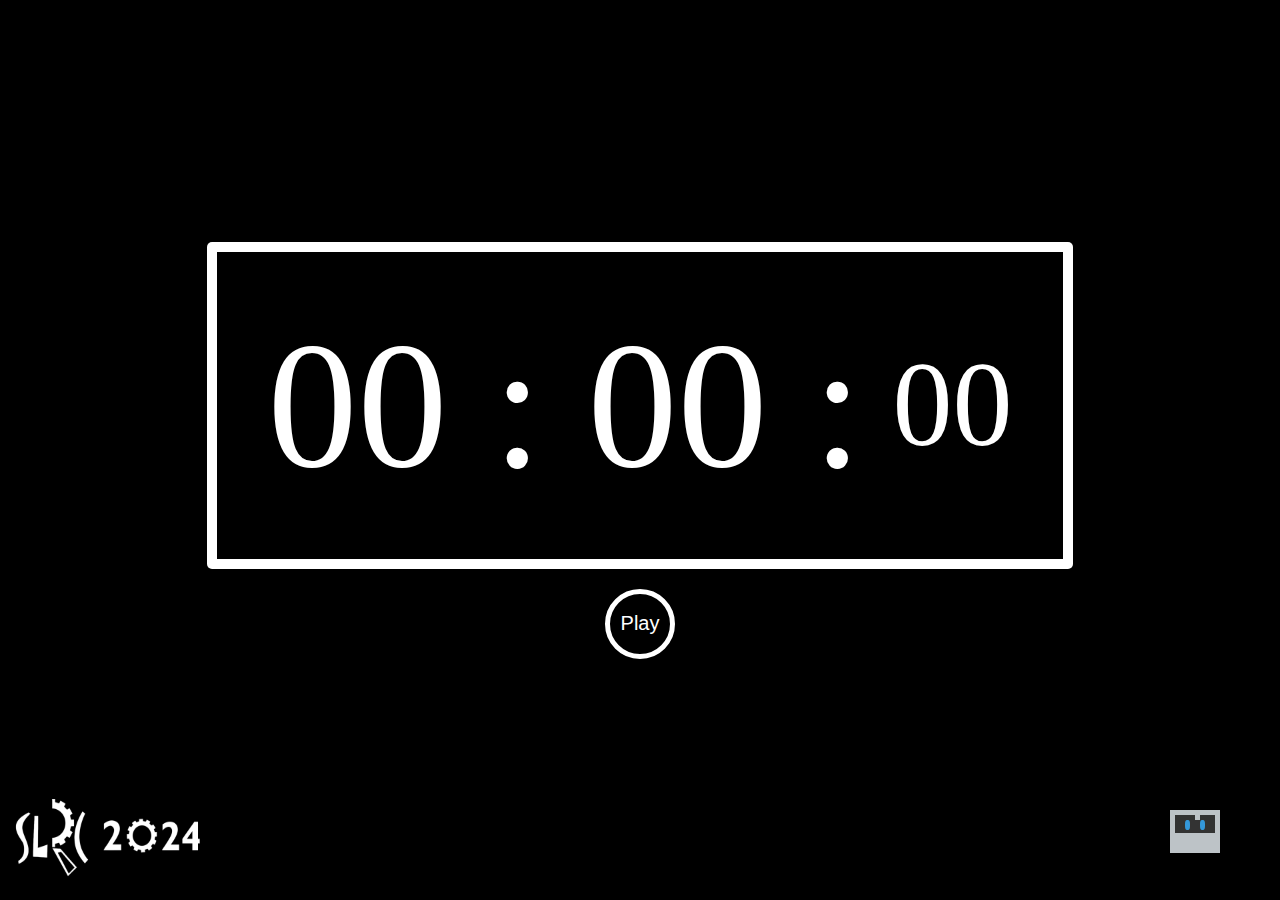
==== public/index.html @ 0dd15c08 "fix min alignment" ====
<!DOCTYPE html>
<html lang="en">

<head>
    <meta charset="utf-8">
    <meta name="viewport" content="width=device-width" , initial-scale=1.0>
    <title>SLRC-2023-Timer</title>

    <link rel="stylesheet" href="style.css" />

</head>

<body>
    <div class="container">
        <div>
            <img class="logo" src="./images/SLRC 2022 Logo White.png">
        </div>
        <div id="container">
            <div id="bot">
                <div id="eyes">
                    <div id="left">
                        <div class="eye"></div>
                    </div>
                    <div id="right">
                        <div class="eye"></div>
                    </div>
                </div>
                <div id="leftarm">
                    <div class="finger"></div>
                    <div class="finger"></div>
                </div>
                <div id="rightarm">
                    <div class="finger"></div>
                    <div class="finger"></div>
                </div>
            </div>
            <div id="neck"></div>
            <div id="body"></div>
            <div id="legs">
                <div id="left">
                    <div class="foot"></div>
                </div>
                <div id="right">
                    <div class="foot"></div>
                </div>
            </div>
        </div>
        <div class="watch">
            <div class="outer-circle">
                <div class="inner-circle">
                    <span class="text min">00 : </span>
                    <span class="text sec">&nbsp;00 : </span>
                    <span class="text msec">&nbsp;00 </span>

                </div>
            </div>
            <div class="button-wrapper">
                <button class="button reset hidden">Reset</button>
                <button class="button play">Play</button>
                <button class="button lap hidden">Laps</button>
            </div>
        </div>
        <ul class="laps">

            <button class="lap-clear-button hidden">Clear All</button>
        </ul>
    </div>
    <script>
        const playButton = document.getElementsByClassName("play")[0];
        const resetButton = document.getElementsByClassName("reset")[0];
        const lapButton = document.getElementsByClassName("lap")[0];
        const clearButton = document.getElementsByClassName("lap-clear-button")[0];
        const minute = document.getElementsByClassName("min")[0];
        const second = document.getElementsByClassName("sec")[0];
        const centiSecond = document.getElementsByClassName("msec")[0];
        const laps = document.getElementsByClassName("laps")[0];
        const firstbg = document.getElementsByClassName("outer-circle")[0];

        /*****CHANGE THRESHOLD VALUES HERE******/

        const MINUTE_THRESHOLD = 0;
        const SECOND_THRESHOLD = 10;
        /***************************************/

        let isPlay = false;
        let secCounter = 0;
        let sec;
        let centiSec;
        let centiCounter = 0;
        let minCounter = 0;
        let min;
        let isReset = false;
        let lapItem = 0;
        let preCenti = 0;
        let preSec = 0;
        let preMin = 0;
        let currentCenti = 0;
        let currentSec = 0;
        let currentMin = 0;

        // function setZero(num, l){
        //     if(l==100 && num<10){
        //         return ('00'+num);
        //     }
        //     if(num<l){
        //         return ('0'+num);
        //     }
        //     else{
        //         return num;
        //     }

        // }

        function setZero(num, l) {
            let max = 60;
            if (l == 100) max = 60;
            // num = num % max;
            if (num < 10) {
                return ('0' + num);
            }
            else {
                return num;
            }

        }

        const toggleButton = () => {
            lapButton.classList.remove("hidden");
            resetButton.classList.remove("hidden");
        }

        const on_min = () => {
            minCounter++;
            if (minCounter === 60) {
                minCounter = 0;
            }
            minute.innerHTML = `${setZero(minCounter, 10)} :`;
        }

        const on_sec = () => {
            secCounter++;
            if (secCounter === 60) {
                secCounter = 0;
                on_min();
            }
            if (minCounter >= MINUTE_THRESHOLD && secCounter >= SECOND_THRESHOLD) {
                firstbg.classList.remove("animation-firstbg");
                firstbg.classList.add("animation-secondbg");
            }
            second.innerHTML = `&nbsp;${setZero(secCounter, 10)} :`;
        }

        const on_centisec = () => {
            centiCounter++;
            if (centiCounter === 100) {
                centiCounter = 0;
                on_sec();
            }
            centiSecond.innerHTML = `&nbsp;${setZero(centiCounter, 100)}`;
        }

        const play = () => {
            if (!isPlay && !isReset) {
                playButton.innerHTML = "Pause";
                firstbg.classList.add("animation-firstbg");
                // min = setInterval(on_min, 60 * 1000);
                // sec = setInterval(on_sec, 1000);
                centiSec = setInterval(on_centisec, 10);

                isPlay = true;
                isReset = true;
            }
            else {
                playButton.innerHTML = "Play";
                // clearInterval(min);
                // clearInterval(sec);
                clearInterval(centiSec);
                isPlay = false;
                isReset = false;
                firstbg.classList.remove("animation-firstbg");
                firstbg.classList.remove("animation-secondbg");
            }
            toggleButton();
        }



        const reset = () => {
            isReset = true;
            secCounter = 0;
            minCounter = 0;
            centiSecCounter = 0;
            play();
            lapItem = 0;
            clearAll();
            lapButton.classList.add("hidden");
            resetButton.classList.add("hidden");
            second.innerHTML = "&nbsp;00 :";
            centiSecond.innerHTML = "&nbsp;00";
            minute.innerHTML = "00 :";



        }

        const lap = () => {
            const li = document.createElement("li");
            const number = document.createElement("span");
            const timeStamp = document.createElement("span");
            const gap = document.createElement("div");

            li.setAttribute("class", "lap-item");
            number.setAttribute("class", "number");
            timeStamp.setAttribute("class", "time-stamp");
            gap.setAttribute("class", "gap");

            if (lapItem > 0) {
                currentCenti = centiCounter;
                currentSec = secCounter;
                currentMin = minCounter;
                if (currentCenti < preCenti) {
                    currentCenti += 100;
                    currentSec -= 1;
                }
                if (currentSec < preSec) {
                    currentSec += 60;
                    currentMin -= 1;
                }
                if (currentMin < preMin) {
                    currentMin += 60;
                }
                gap.innerHTML = `+ ${setZero(currentMin - preMin, 10)} : ${setZero(currentSec - preSec, 10)} : ${setZero(currentCenti - preCenti, 100)}`
            }
            number.innerText = `# ${++lapItem}`;
            timeStamp.innerHTML = `${setZero(minCounter, 10)} : ${setZero(secCounter, 10)} : ${setZero(centiCounter, 100)}`;
            preMin = minCounter;
            preSec = secCounter;
            preCenti = centiCounter;

            li.append(number, timeStamp, gap);
            laps.append(li);
            clearButton.classList.remove("hidden");
        }

        const clearAll = () => {
            laps.innerHTML = '';
            laps.append(clearButton);
            clearButton.classList.add("hidden");
        }

        playButton.addEventListener("click", play);
        resetButton.addEventListener("click", reset);
        // lapButton.addEventListener("click", lap);
        clearButton.addEventListener("click", clearAll);

    </script>
</body>

</html>
---- public/style.css ----
* {
  margin: 0;
  padding: 0;
  box-sizing: border-box;
  outline: none;

}

body {

  font-family: consolas;
  font-size: 16px;
  width: 100%;
  height: 100vh;
  background-color: black;
  display: flex;
  justify-content: center;
  align-items: center;

}

.logo {
  position: fixed;
  bottom: 0;
  left: 0;
  width: 200px;
  height: 100px;
  margin: 10px;
}

img {
  width: 400px;
  height: 200px;
  border-radius: 50px;
}

.outer-circle {
  /* width: 100%;
    height: 20%; */
  border-radius: 5px;
  background-color: white;
  display: flex;
  justify-content: center;
  align-items: center;
  margin: 0 auto;
  padding: 10px;

}

.inner-circle {
  /* width: 100%;
  height: 100%; */
  /* border-radius: 5%; */
  padding: 50px;
  background-color: black;
  display: flex;
  justify-content: center;
  align-items: center;
}

.animation-firstbg {
  background: linear-gradient(-45deg, #3318ce, #6bfa28, #23a6d5, #23d5ab, #3aa508);
  background-size: 400% 400%;
  animation: gradient 5s ease infinite;
}

.animation-secondbg {
  background: linear-gradient(-45deg, #da0d0d, #ece809, #ee0606, #a10b45, #f51c1c);
  background-size: 400% 400%;
  animation: gradient 5s ease infinite;
}

@keyframes gradient {
  0% {
    background-position: 0% 50%;
  }

  50% {
    background-position: 100% 50%;
  }

  100% {
    background-position: 0% 50%;
  }
}


.text {
  color: white;
  font-size: 27px;

}

.min {
  font-size: 180px;
}

.sec {
  font-size: 180px;
}

.msec {
  font-size: 120px;
}

.button-wrapper {
  width: 500px;
  display: flex;
  justify-content: space-between;
  margin: 0 auto;
  padding-top: 20px;

}

.hidden {
  visibility: hidden;
}

.button {
  width: 70px;
  height: 70px;
  border-radius: 50%;
  border: 5px solid white;
  background-color: black;
  color: white;
  cursor: pointer;
  font-size: 20px;
}

.button:hover {
  background-color: white;
  color: black;
}

.play:hover {
  background-color: #3aa508;
  color: #fff;
}

.laps {
  list-style: none;
  color: white;
  width: 400px;
  overflow: auto;
  padding: 30px 0;
  margin-top: 20px;
  margin: 0 auto;
  position: fixed;
  top: 0;
  right: 10px;
  overflow-y: auto;
  font-size: 25px;

}

.laps::-webkit-scrollbar {
  display: none;
}

.lap-item {
  width: 350px;
  padding: 10px;
  border: 3px solid #444;
  border-radius: 50px;
  text-align: center;
  margin-bottom: 15px;
}

.number {
  color: #cccccc;

}

.time-stamp {
  display: inline-block;
  margin-left: 25px;
}

.gap {
  position: relative;
  text-align: right;
  font-size: 15px;
  margin: 5px;
  font-weight: bold;
}

.lap-clear-button {
  display: block;
  z-index: 1000;
  position: fixed;
  bottom: 5px;
  left: 50%;
  transform: translate(-50%);
  width: 120px;
  padding: 10px 0;
  border-radius: 50px;
  background-color: rgba(255, 255, 255, 0.9);
  border: 2px solid white;
  cursor: pointer;
}

@import url("https://fonts.googleapis.com/css?family=Quicksand");

#container {
  position: fixed;
  bottom: 80px;
  right: 100px;
  margin: 10px;
}

#container #bot {
  position: absolute;
  height: 30px;
  width: 50px;
  background-color: #bdc3c7;
  -webkit-animation: 5s botMotion infinite forwards;
  animation: 5s botMotion infinite forwards;
}

#container #bot #eyes {
  position: absolute;
  width: 40px;
  height: 20px;
  top: 5px;
  left: 5px;
  background-color: #333;
}

#container #bot #eyes .eye {
  height: 10px;
  width: 5px;
  background-color: #3498db;
  -webkit-animation: 5.6s eyeBlink 0.1s infinite infinite;
  animation: 5.6s eyeBlink 0.1s infinite infinite;
  border-radius: 40%;
}

#container #bot #eyes #left {
  position: absolute;
  top: 50%;
  left: 25%;
  margin-top: -5px;
}

#container #bot #eyes #right {
  position: absolute;
  top: 50%;
  right: 25%;
  margin-top: -5px;
}

#container #bot .finger {
  position: absolute;
  height: 10px;
  width: 5px;
  background-color: #bdc3c7;
}

#container #bot #leftarm {
  position: absolute;
  top: 0;
  left: 0;
  height: 30px;
  width: 25px;
}

#container #bot #leftarm .finger:nth-of-type(1) {
  -webkit-animation: 5s lefttopfinger infinite forwards;
  animation: 5s lefttopfinger infinite forwards;
}

#container #bot #leftarm .finger:nth-of-type(2) {
  -webkit-animation: 5s leftbotfinger infinite forwards;
  animation: 5s leftbotfinger infinite forwards;
}

#container #bot #rightarm {
  position: absolute;
  top: 0;
  right: 0;
  height: 30px;
  width: 25px;
}

#container #bot #rightarm .finger:nth-of-type(1) {
  -webkit-animation: 5s righttopfinger infinite forwards;
  animation: 5s righttopfinger infinite forwards;
}

#container #bot #rightarm .finger:nth-of-type(2) {
  -webkit-animation: 5s rightbotfinger infinite forwards;
  animation: 5s rightbotfinger infinite forwards;
}

#container #neck {
  position: absolute;
  top: 30px;
  width: 40px;
  height: 3px;
  background-color: #333;
  margin-left: 5px;
  -webkit-animation: 5s neckMotion infinite forwards;
  animation: 5s neckMotion infinite forwards;
}

#container #body {
  position: absolute;
  top: 33px;
  width: 50px;
  height: 10px;
  background-color: #bdc3c7;
  -webkit-animation: 5s bodyMotion infinite forwards;
  animation: 5s bodyMotion infinite forwards;
}

#container #legs {
  position: absolute;
  top: 33px;
  left: 25px;
}

#container #legs .foot {
  width: 25px;
  height: 10px;
  background-color: #bdc3c7;
}

#container #legs #left {
  position: absolute;
  top: -10px;
  left: 0;
  -webkit-animation: 5s leftfoot infinite forwards;
  animation: 5s leftfoot infinite forwards;
}

#container #legs #right {
  position: absolute;
  top: -10px;
  right: 0;
  -webkit-animation: 5s rightfoot infinite forwards;
  animation: 5s rightfoot infinite forwards;
}

#credits {
  position: absolute;
  bottom: 5%;
  right: 5%;
}

#credits li {
  display: inline-block;
}

#credits li a {
  text-decoration: none;
  color: #333;
}

#credits li a:hover {
  color: #f14189;
}

#credits li:first-child {
  margin-right: 0.5em;
}

@-webkit-keyframes lefttopfinger {
  0% {
    left: 0;
    top: 5px;
  }

  10%,
  20% {
    left: -10px;
    top: 5px;
  }

  30% {
    left: -10px;
    top: 2px;
  }

  40% {
    left: -10px;
    top: 5px;
  }

  50% {
    left: -10px;
    top: 2px;
  }

  60% {
    left: -10px;
    top: 5px;
  }

  70% {
    left: -10px;
    top: 2px;
  }

  80%,
  90% {
    left: -10px;
    top: 5px;
  }

  100% {
    left: 0;
    top: 5px;
  }
}

@keyframes lefttopfinger {
  0% {
    left: 0;
    top: 5px;
  }

  10%,
  20% {
    left: -10px;
    top: 5px;
  }

  30% {
    left: -10px;
    top: 2px;
  }

  40% {
    left: -10px;
    top: 5px;
  }

  50% {
    left: -10px;
    top: 2px;
  }

  60% {
    left: -10px;
    top: 5px;
  }

  70% {
    left: -10px;
    top: 2px;
  }

  80%,
  90% {
    left: -10px;
    top: 5px;
  }

  100% {
    left: 0;
    top: 5px;
  }
}

@-webkit-keyframes leftbotfinger {
  0% {
    left: 0;
    bottom: 5px;
  }

  10%,
  20% {
    left: -10px;
    bottom: 5px;
  }

  30% {
    left: -10px;
    bottom: 2px;
  }

  40% {
    left: -10px;
    bottom: 5px;
  }

  50% {
    left: -10px;
    bottom: 2px;
  }

  60% {
    left: -10px;
    bottom: 5px;
  }

  70% {
    left: -10px;
    bottom: 2px;
  }

  80%,
  90% {
    left: -10px;
    bottom: 5px;
  }

  100% {
    left: 0;
    bottom: 5px;
  }
}

@keyframes leftbotfinger {
  0% {
    left: 0;
    bottom: 5px;
  }

  10%,
  20% {
    left: -10px;
    bottom: 5px;
  }

  30% {
    left: -10px;
    bottom: 2px;
  }

  40% {
    left: -10px;
    bottom: 5px;
  }

  50% {
    left: -10px;
    bottom: 2px;
  }

  60% {
    left: -10px;
    bottom: 5px;
  }

  70% {
    left: -10px;
    bottom: 2px;
  }

  80%,
  90% {
    left: -10px;
    bottom: 5px;
  }

  100% {
    left: 0;
    bottom: 5px;
  }
}

@-webkit-keyframes righttopfinger {
  0% {
    right: 0;
    top: 5px;
  }

  10%,
  20% {
    right: -10px;
    top: 5px;
  }

  30% {
    right: -10px;
    top: 2px;
  }

  40% {
    right: -10px;
    top: 5px;
  }

  50% {
    right: -10px;
    top: 2px;
  }

  60% {
    right: -10px;
    top: 5px;
  }

  70% {
    right: -10px;
    top: 2px;
  }

  80%,
  90% {
    right: -10px;
    top: 5px;
  }

  100% {
    right: 0;
    top: 5px;
  }
}

@keyframes righttopfinger {
  0% {
    right: 0;
    top: 5px;
  }

  10%,
  20% {
    right: -10px;
    top: 5px;
  }

  30% {
    right: -10px;
    top: 2px;
  }

  40% {
    right: -10px;
    top: 5px;
  }

  50% {
    right: -10px;
    top: 2px;
  }

  60% {
    right: -10px;
    top: 5px;
  }

  70% {
    right: -10px;
    top: 2px;
  }

  80%,
  90% {
    right: -10px;
    top: 5px;
  }

  100% {
    right: 0;
    top: 5px;
  }
}

@-webkit-keyframes rightbotfinger {
  0% {
    right: 0;
    bottom: 5px;
  }

  10%,
  20% {
    right: -10px;
    bottom: 5px;
  }

  30% {
    right: -10px;
    bottom: 2px;
  }

  40% {
    right: -10px;
    bottom: 5px;
  }

  50% {
    right: -10px;
    bottom: 2px;
  }

  60% {
    right: -10px;
    bottom: 5px;
  }

  70% {
    right: -10px;
    bottom: 2px;
  }

  80%,
  90% {
    right: -10px;
    bottom: 5px;
  }

  100% {
    right: 0;
    bottom: 5px;
  }
}

@keyframes rightbotfinger {
  0% {
    right: 0;
    bottom: 5px;
  }

  10%,
  20% {
    right: -10px;
    bottom: 5px;
  }

  30% {
    right: -10px;
    bottom: 2px;
  }

  40% {
    right: -10px;
    bottom: 5px;
  }

  50% {
    right: -10px;
    bottom: 2px;
  }

  60% {
    right: -10px;
    bottom: 5px;
  }

  70% {
    right: -10px;
    bottom: 2px;
  }

  80%,
  90% {
    right: -10px;
    bottom: 5px;
  }

  100% {
    right: 0;
    bottom: 5px;
  }
}

@-webkit-keyframes leftfoot {
  0% {
    top: 0;
  }

  10%,
  20% {
    top: 0;
  }

  30% {
    top: 12px;
  }

  40% {
    top: 0;
  }

  50% {
    top: 12px;
  }

  60% {
    top: 0;
  }

  70% {
    top: 12px;
  }

  80%,
  90%,
  100% {
    top: 0;
  }
}

@keyframes leftfoot {
  0% {
    top: 0;
  }

  10%,
  20% {
    top: 0;
  }

  30% {
    top: 12px;
  }

  40% {
    top: 0;
  }

  50% {
    top: 12px;
  }

  60% {
    top: 0;
  }

  70% {
    top: 12px;
  }

  80%,
  90%,
  100% {
    top: 0;
  }
}

@-webkit-keyframes rightfoot {
  0% {
    top: 0;
  }

  10%,
  20%,
  30% {
    top: 0;
  }

  40% {
    top: 12px;
  }

  50% {
    top: 0;
  }

  60% {
    top: 12px;
  }

  70%,
  80%,
  90%,
  100% {
    top: 0;
  }
}

@keyframes rightfoot {
  0% {
    top: 0;
  }

  10%,
  20%,
  30% {
    top: 0;
  }

  40% {
    top: 12px;
  }

  50% {
    top: 0;
  }

  60% {
    top: 12px;
  }

  70%,
  80%,
  90%,
  100% {
    top: 0;
  }
}

@-webkit-keyframes botMotion {

  0%,
  10% {
    top: 0;
  }

  20%,
  80% {
    top: -13px;
  }

  90%,
  100% {
    top: 0;
  }
}

@keyframes botMotion {

  0%,
  10% {
    top: 0;
  }

  20%,
  80% {
    top: -13px;
  }

  90%,
  100% {
    top: 0;
  }
}

@-webkit-keyframes neckMotion {

  0%,
  10% {
    top: 30px;
  }

  20%,
  80% {
    top: 17px;
  }

  90%,
  100% {
    top: 30px;
  }
}

@keyframes neckMotion {

  0%,
  10% {
    top: 30px;
  }

  20%,
  80% {
    top: 17px;
  }

  90%,
  100% {
    top: 30px;
  }
}

@-webkit-keyframes bodyMotion {

  0%,
  10% {
    top: 33px;
  }

  20%,
  80% {
    top: 20px;
  }

  90%,
  100% {
    top: 33px;
  }
}

@keyframes bodyMotion {

  0%,
  10% {
    top: 33px;
  }

  20%,
  80% {
    top: 20px;
  }

  90%,
  100% {
    top: 33px;
  }
}

@-webkit-keyframes eyeBlink {

  0%,
  10% {
    background-color: #3498db;
  }

  15% {
    background-color: #333;
  }

  20%,
  50%,
  80% {
    background-color: #3498db;
  }

  85% {
    background-color: #333;
  }

  90%,
  100% {
    background-color: #3498db;
  }
}

@keyframes eyeBlink {

  0%,
  10% {
    background-color: #3498db;
  }

  15% {
    background-color: #333;
  }

  20%,
  50%,
  80% {
    background-color: #3498db;
  }

  85% {
    background-color: #333;
  }

  90%,
  100% {
    background-color: #3498db;
  }
}
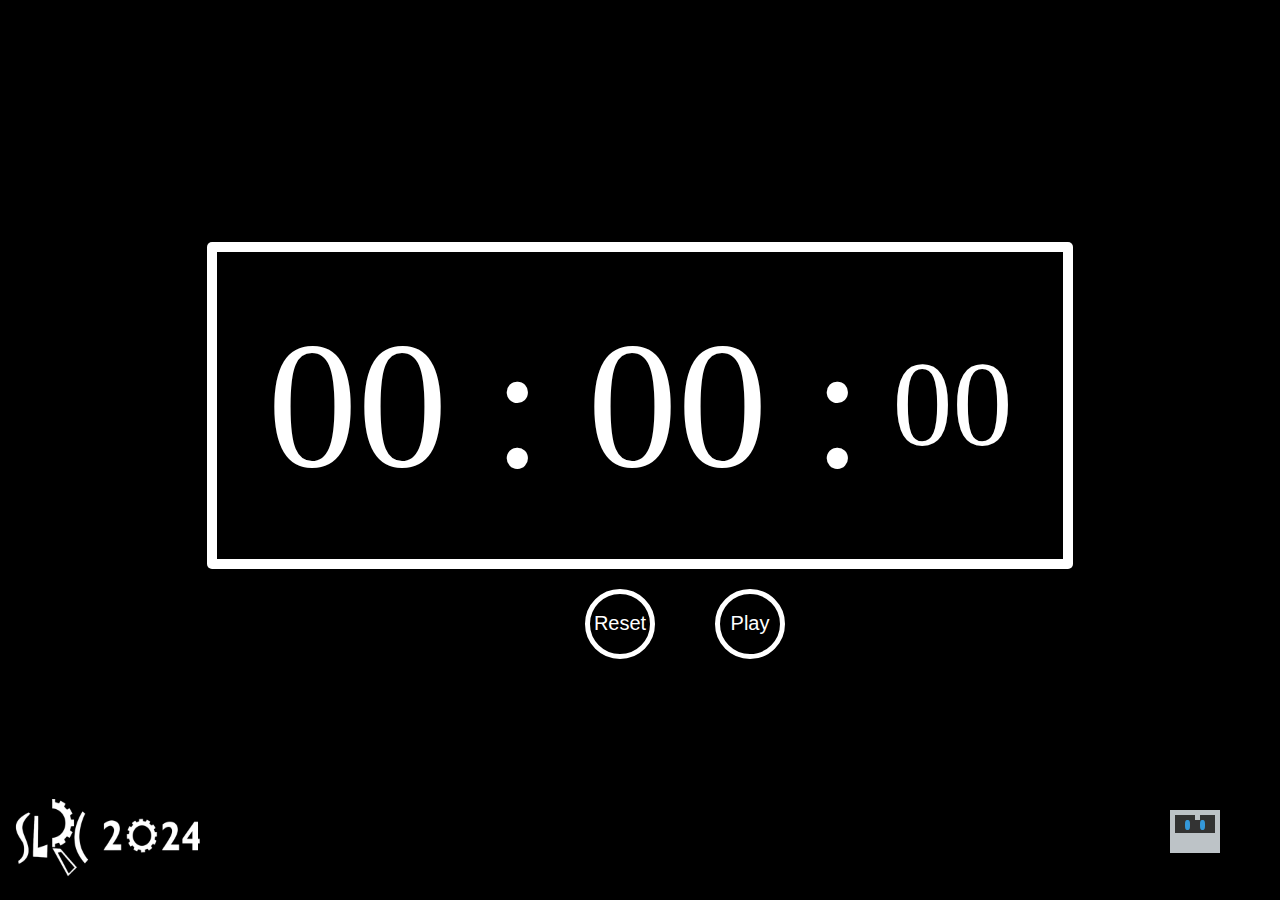
==== commit a32266e4: "add color change in 9 mins" ====
--- a/public/index.html
+++ b/public/index.html
@@ -55,9 +55,9 @@
                 </div>
             </div>
             <div class="button-wrapper">
-                <button class="button reset hidden">Reset</button>
+                <button class="button reset">Reset</button>
                 <button class="button play">Play</button>
-                <button class="button lap hidden">Laps</button>
+                <!-- <button class="button lap hidden">Laps</button> -->
             </div>
         </div>
         <ul class="laps">
@@ -68,13 +68,15 @@
     <script>
         const playButton = document.getElementsByClassName("play")[0];
         const resetButton = document.getElementsByClassName("reset")[0];
-        const lapButton = document.getElementsByClassName("lap")[0];
+        // const lapButton = document.getElementsByClassName("lap")[0];
         const clearButton = document.getElementsByClassName("lap-clear-button")[0];
         const minute = document.getElementsByClassName("min")[0];
         const second = document.getElementsByClassName("sec")[0];
         const centiSecond = document.getElementsByClassName("msec")[0];
         const laps = document.getElementsByClassName("laps")[0];
         const firstbg = document.getElementsByClassName("outer-circle")[0];
+        const background = document.getElementsByClassName("container")[0];
+
 
         /*****CHANGE THRESHOLD VALUES HERE******/
 
@@ -125,8 +127,8 @@
         }
 
         const toggleButton = () => {
-            lapButton.classList.remove("hidden");
-            resetButton.classList.remove("hidden");
+            // lapButton.classList.remove("hidden");
+            // resetButton.classList.remove("hidden");
         }
 
         const on_min = () => {
@@ -134,6 +136,19 @@
             if (minCounter === 60) {
                 minCounter = 0;
             }
+
+            if (minCounter==9){
+                background.style.backgroundColor = 'red';
+            } else if(minCounter==10){
+                playButton.innerHTML = "Play";                
+                clearInterval(sec);
+                clearInterval(centiSec);
+                isPlay = false;
+                isReset = false;
+                firstbg.classList.remove("animation-firstbg");
+                firstbg.classList.remove("animation-secondbg");                
+            }
+
             minute.innerHTML = `${setZero(minCounter, 10)} :`;
         }
 
@@ -154,7 +169,7 @@
             centiCounter++;
             if (centiCounter === 100) {
                 centiCounter = 0;
-                on_sec();
+                // on_sec();
             }
             centiSecond.innerHTML = `&nbsp;${setZero(centiCounter, 100)}`;
         }
@@ -164,7 +179,7 @@
                 playButton.innerHTML = "Pause";
                 firstbg.classList.add("animation-firstbg");
                 // min = setInterval(on_min, 60 * 1000);
-                // sec = setInterval(on_sec, 1000);
+                sec = setInterval(on_sec, 1000);
                 centiSec = setInterval(on_centisec, 10);
 
                 isPlay = true;
@@ -173,7 +188,7 @@
             else {
                 playButton.innerHTML = "Play";
                 // clearInterval(min);
-                // clearInterval(sec);
+                clearInterval(sec);
                 clearInterval(centiSec);
                 isPlay = false;
                 isReset = false;
@@ -193,14 +208,12 @@
             play();
             lapItem = 0;
             clearAll();
-            lapButton.classList.add("hidden");
-            resetButton.classList.add("hidden");
+            // lapButton.classList.add("hidden");
+            // resetButton.classList.add("hidden");
             second.innerHTML = "&nbsp;00 :";
             centiSecond.innerHTML = "&nbsp;00";
             minute.innerHTML = "00 :";
-
-
-
+            background.style.backgroundColor = 'black';
         }
 
         const lap = () => {
--- a/public/style.css
+++ b/public/style.css
@@ -104,11 +104,12 @@
 }
 
 .button-wrapper {
-  width: 500px;
+  width: 290px;
   display: flex;
   justify-content: space-between;
   margin: 0 auto;
   padding-top: 20px;
+  padding-left: 90px;
 
 }
 
